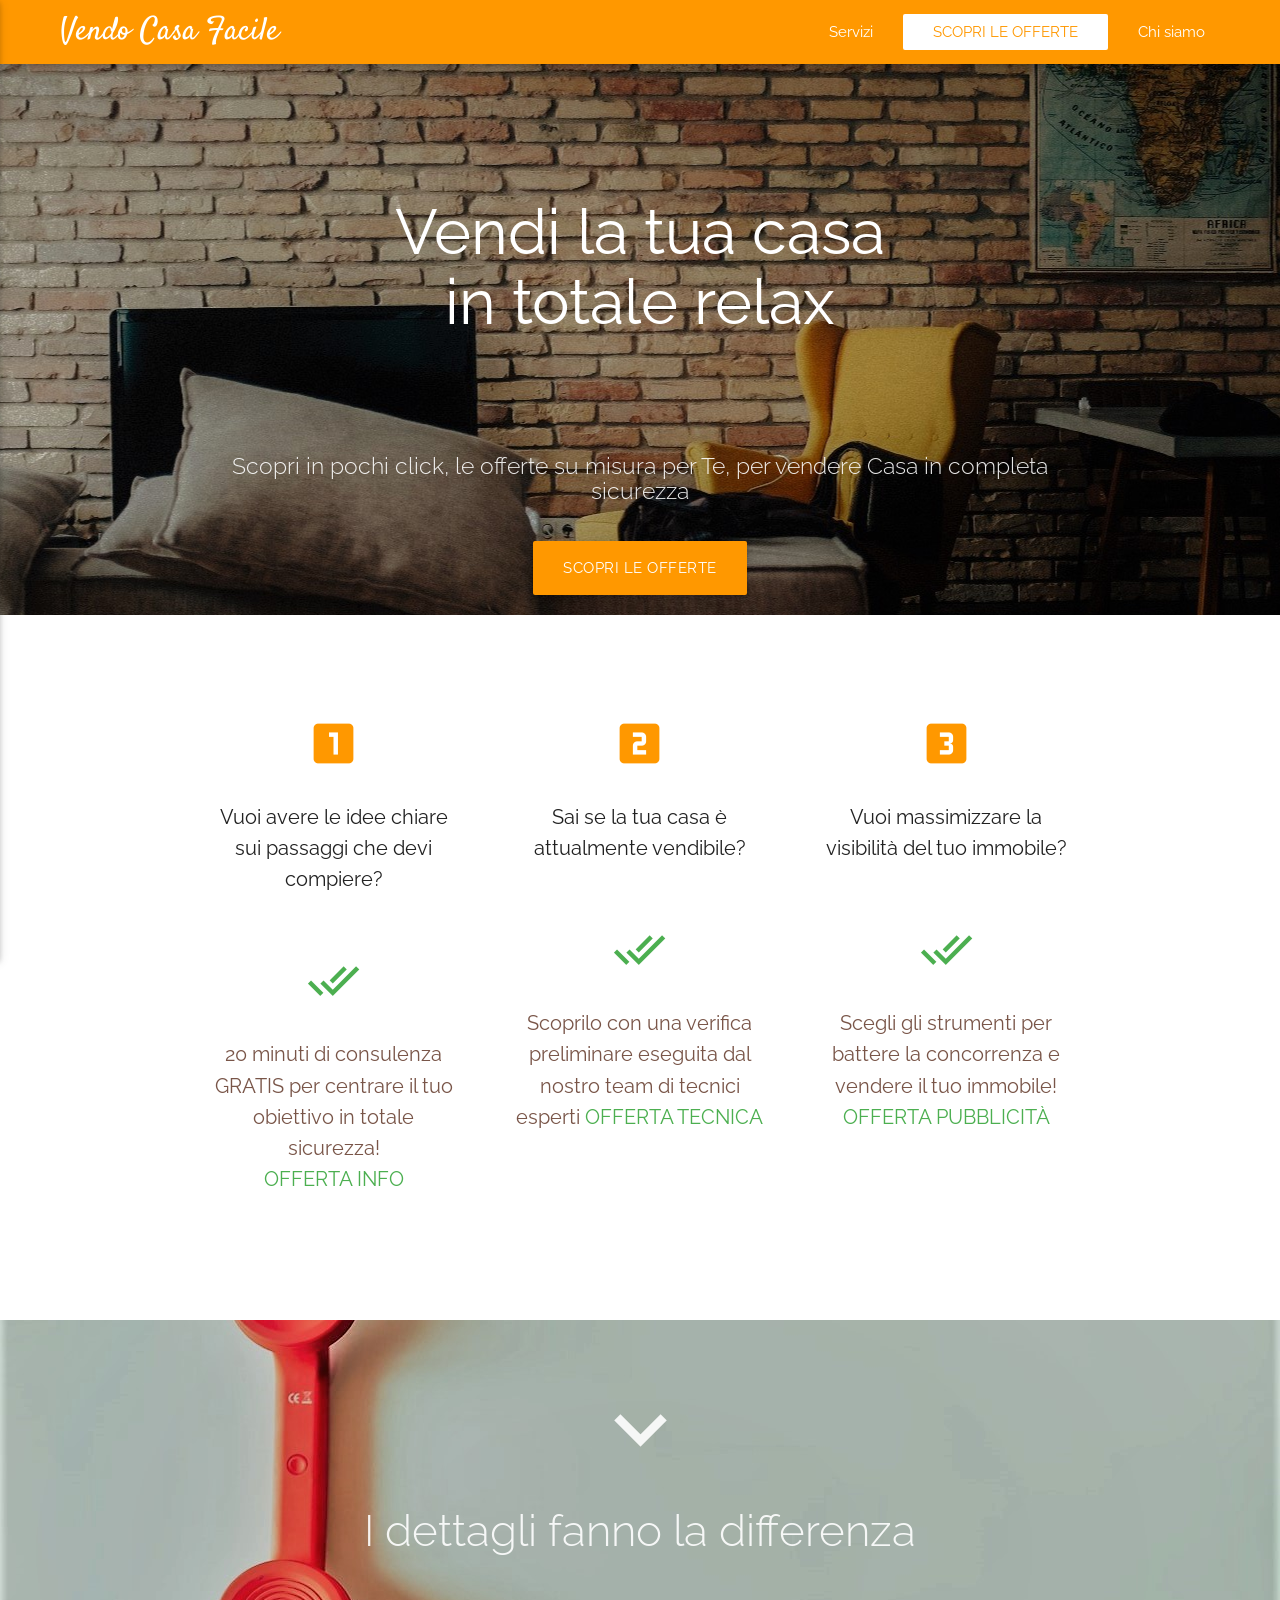
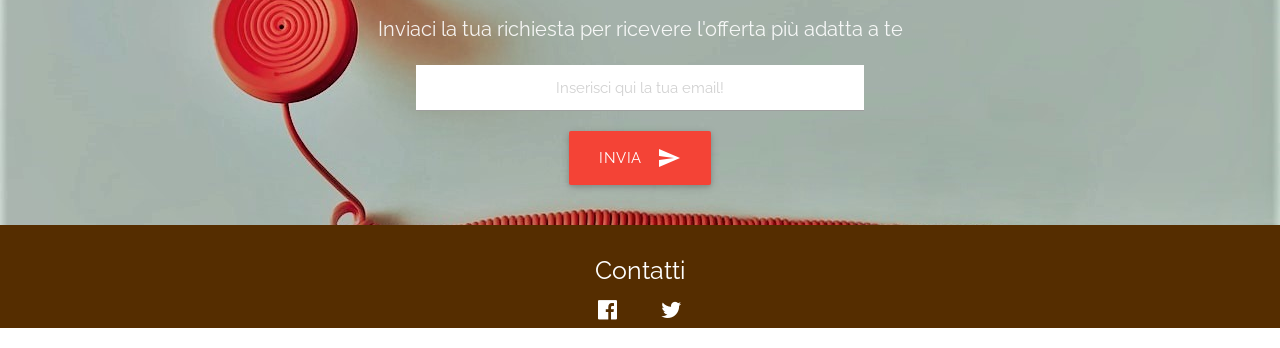
==== index.html @ 45d40cfd "rename index" ====
<!DOCTYPE html>
<html lang="it">
<head>
  <meta name="google-site-verification" content="xme6a1FTZZwv63tbI_aj_Q2dXfJPUbiJGaoRssNo81g" />
  <meta http-equiv="Content-Type" content="text/html; charset=UTF-8"/>
  <meta name="viewport" content="width=device-width, initial-scale=1, maximum-scale=1.0, user-scalable=no"/>
  <title>Casa in legno 360° | Ottieni tutte le risposte ai tuoi dubbi sulle case in legno e realizza la tua abitazione. </title>
  <meta name="description" content="Realizza la tua casa ecologica, in legno, in tutta sicurezza con l'aiuto di un professionista qualificato, sempre al tuo fianco."/>

<!--Fb open group-->
<meta property="og:url" content="http://casainlegno360.com/index.html" /> 
<meta property="og:title" content="Casa in legno 360° | Ottieni tutte le risposte ai tuoi dubbi sulle case in legno e realizza la tua abitazione." /> 
<meta property="og:image"           content="http://casainlegno360.com/CsLgn360.png" /> 
<meta property="og:description"    content="Realizza la tua casa ecologica, in legno, in tutta sicurezza con l'aiuto di un professionista qualificato, sempre al tuo fianco." />

  <!-- CSS  -->
  <link href="https://fonts.googleapis.com/icon?family=Material+Icons" rel="stylesheet">
  <link href="css/materialize.css" type="text/css" rel="stylesheet" media="screen,projection"/>
  <link href="css/style.css" type="text/css" rel="stylesheet" media="screen,projection"/>

<!--Google Fonts-->
<link href="https://fonts.googleapis.com/css?family=Raleway:500|Satisfy" rel="stylesheet">

<!--Font Awesome-->

<link rel="stylesheet" href="font-awesome/css/font-awesome.min.css">

<!--Sumome-->
<script src="//load.sumome.com/" data-sumo-site-id="3e712b3d972179f2d83c04da030cea69707537cebe571b6a861ba20f2c2c779e" async="async"></script>

</head>
<body>

<!--Fixed NavBar-->
 <div class="navbar-fixed">
    <nav>
      <div class="nav-wrapper orange">
        <a href="#"  class="brand-logo white-text">Vendo Casa Facile</a>
              <a href="#" data-activates="mobile-demo" class="button-collapse"><i class="material-icons">menu</i></a>
        <ul class="right hide-on-med-and-down">
          <li><a href="#servizio" class="white-text">Servizi</a></li>
          <li><a href="#registrazione" class="waves-effect waves-teal btn-flat orange-text button white">SCOPRI LE OFFERTE</a></li>
          <li><a href="#Ospita" class="white-text">Chi siamo</a></li>
          </ul>
          <ul class="side-nav" id="mobile-demo">
          <li><a href="#servizio" class="white-text">Servizi</a></li>
          <li><a href="#registrazione" class="white-text">Scopri le offerte</a></li>
          <li><a href="#Ospita" class="white-text">Chi siamo</a></li>
      </ul>
      </div>
    </nav>
  </div>

<!--intro-->
  <div id="index-banner" class="parallax-container">
    <div class="section-intro no-pad-bot">
      <div class="container">
        <br><br>
        <h1 class="header center white-text">Vendi la tua casa <br> in totale relax</h1>
        <div class="row center">
          <h3 class="header-subtitle col s12 light">Scopri in pochi click, le offerte su misura per Te, per vendere Casa in completa sicurezza</h3>
        </div>
        <div class="row center">
          <a href="#registrazione" class="btn-large waves-effect waves-light teal orange">Scopri le offerte</a>
        </div>
        <br><br>

      </div>
    </div>
    <div class="parallax"><img src="background1.jpg">
    </div>
  </div>

<!--servizio-->
  <div id="servizio" class="container">
    <div class="section">
    <div class="col-servizio">

        <!--   Icon Section   -->
        <div class="row">
          
  <div class="col s12 m4">
            <div class="icon-block">
              <h2 class="center orange-text"><i class="material-icons">looks_one</i></h2>
              <h5 class="center">Vuoi avere le idee chiare sui passaggi che devi compiere?</h5>
<br>
<h2 class="center green-text"><i class="material-icons">done_all</i></h2>
              <h5 class="center green-text"> <a class="brown-text" href="#registrazione">20 minuti di consulenza GRATIS per centrare il tuo obiettivo in totale sicurezza! </a> <br> <a class="green-text" href="#registrazione"> OFFERTA INFO </a> </h5>
            </div>
          </div>

          <div class="col s12 m4">
            <div class="icon-block">
              <h2 class="center orange-text"><i class="material-icons">looks_two</i></h2>
              <h5 class="center">Sai se la tua casa è attualmente vendibile?</h5>
<br>
<h2 class="center green-text"><i class="material-icons">done_all</i></h2>
              <h5 class="center green-text"> <a class="brown-text" href="#registrazione"> Scoprilo con una verifica preliminare eseguita dal nostro team di tecnici esperti <a class="green-text" href="#registrazione"> OFFERTA TECNICA </a> </h5>
            </div>
          </div>

          <div class="col s12 m4">
            <div class="icon-block">
              <h2 class="center orange-text"><i class="material-icons">looks_3</i></h2>
              <h5 class="center">Vuoi massimizzare la visibilità del tuo immobile?</h5>
<br>
<h2 class="center green-text"><i class="material-icons">done_all</i></h2>
              <h5 class="center green-text"><a class="brown-text" href="#registrazione"> Scegli gli strumenti per battere la concorrenza e vendere il tuo immobile! <a class="green-text" href="#registrazione"> OFFERTA PUBBLICITÀ </a> </h5>
            </div>
          </div>
        </div>
        </div>


    </div>
  </div>

<!-- Registrazione -->
  <div id="registrazione" class="parallax-container valign-wrapper">
    <div class="section-registrazione no-pad-bot">
      <div class="container">
        <div class="row center">
          <i class="material-icons registrazione-icon">keyboard_arrow_down</i>
          <h3 class="col s12 light">I dettagli fanno la differenza</h3>
          <h5 class="col s12 registrazione-subtitle"> Inviaci la tua richiesta per ricevere l'offerta più adatta a te</h5>
           <div class="row">
        <div class="col s12 l6 offset-l3">

          <!-- Begin MailChimp Signup Form -->
          
          <div id="mc_embed_signup">
          <form action="http://facebook.us14.list-manage.com/subscribe/post?u=4d839f644c992801f4617163a&amp;id=6917e05096" method="post" id="mc-embedded-subscribe-form" name="mc-embedded-subscribe-form" class="validate" target="_blank" novalidate>
          <div id="mc_embed_signup_scroll">
          <div class="input-field inline">
          <input type="email" value="" name="EMAIL" class="email validate white center black-text" id="mce-EMAIL" placeholder="Inserisci qui la tua email!" required>
           <button class="btn-large waves-effect red" type="submit" name="action">Invia <i class="material-icons right">send</i>
  </button>
         </div>
      </form>
      </div>

<!--End mc_embed_signup-->

         </div>
         </div>
       </div>
        </div>
      </div>
    </div>
    <div class="parallax"><img src="background2.jpg" alt="Unsplashed background img 2"></div>
  </div>


<!--Footer-->
  <footer class="page-footer">
    <div class="container">
      <div class="row">
        <div class="col l12 s12 center">
          <h5 class="white-text">Contatti</h5>
          <a href="https://www.facebook.com/CasaInLegno360/" target="_blank" class="social-icon"><i class="fa fa-facebook-official" aria-hidden="true"></i><a>
          <a href="https://twitter.com/CasaInLegno360" target="_blank" class="social-icon"><i class="fa fa-twitter" aria-hidden="true"></i><a>
      </div>
    </div>
  </footer>


  <!--  Scripts-->
  <script src="https://code.jquery.com/jquery-2.1.1.min.js"></script>
  <script src="js/materialize.js"></script>
  <script src="js/init.js"></script>
  <script>(function(){var qs,js,q,s,d=document,gi=d.getElementById,ce=d.createElement,gt=d.getElementsByTagName,id='typef_orm',b='https://s3-eu-west-1.amazonaws.com/share.typeform.com/';if(!gi.call(d,id)){js=ce.call(d,'script');js.id=id;js.src=b+'share.js';q=gt.call(d,'script')[0];q.parentNode.insertBefore(js,q)}id=id+'_';if(!gi.call(d,id)){qs=ce.call(d,'link');qs.rel='stylesheet';qs.id=id;qs.href=b+'share-button.css';s=gt.call(d,'head')[0];s.appendChild(qs,s)}})()</script>

<!-- Google analytics -->
  <script>
  (function(i,s,o,g,r,a,m){i['GoogleAnalyticsObject']=r;i[r]=i[r]||function(){
  (i[r].q=i[r].q||[]).push(arguments)},i[r].l=1*new Date();a=s.createElement(o),
  m=s.getElementsByTagName(o)[0];a.async=1;a.src=g;m.parentNode.insertBefore(a,m)
  })(window,document,'script','https://www.google-analytics.com/analytics.js','ga');

  ga('create', 'UA-88357866-1', 'auto');
  ga('send', 'pageview');

  </script>

  <!--smartlook-->
  <script type="text/javascript">
    window.smartlook||(function(d) {
    var o=smartlook=function(){ o.api.push(arguments)},h=d.getElementsByTagName('head')[0];
    var c=d.createElement('script');o.api=new Array();c.async=true;c.type='text/javascript';
    c.charset='utf-8';c.src='//rec.smartlook.com/recorder.js';h.appendChild(c);
    })(document);
    smartlook('init', 'ea84d6d92abb2a49be321e01e9f5454abdc31c79');
</script>

 <!-- WhatsHelp.io widget -->
<script type="text/javascript">
    (function () {
        var options = {
            facebook: "606758646175635", // Facebook page ID
            email: "info@casainlegno360.com", // Email
            company_logo_url: "//scontent.xx.fbcdn.net/v/t1.0-1/p50x50/15036627_609173339267499_9114224182856759161_n.jpg?oh=e348a409c65d0175b8922ac6e27600fc&oe=58ED5390", // URL of company logo (png, jpg, gif)
            greeting_message: "Ciao!\nHai dei dubbi sulla costruzione della tua nuova casa?\nCome possiamo aiutarti?", // Text of greeting message
            button_color: "#FF6550", // Color of button
            position: "right", // Position may be 'right' or 'left'
            order: "facebook,email" // Order of buttons
        };
        var proto = document.location.protocol, host = "whatshelp.io", url = proto + "//static." + host;
        var s = document.createElement('script'); s.type = 'text/javascript'; s.async = true; s.src = url + '/widget-send-button/js/init.js';
        s.onload = function () { WhWidgetSendButton.init(host, proto, options); };
        var x = document.getElementsByTagName('script')[0]; x.parentNode.insertBefore(s, x);
    })();
</script>

</script>

  </body>
</html>
---- css/style.css ----
/* Custom Stylesheet */
/**
 * Use this file to override Materialize files so you can update
 * the core Materialize files in the future
 *
 * Made By MaterializeCSS.com
 */

body {
font-family: 'Raleway', sans-serif;
}

nav ul a,
nav .brand-logo {
  color: orange;
}

nav .brand-logo {
font-family: 'Satisfy', cursive;
}

nav .nav-wrapper {
    padding: 0 60px;
}

p {
  line-height: 2rem;
}

.button-collapse {
  color: orange;
}

.parallax-container {
  min-height: 380px;
  line-height: 0;
  height: auto;
  color: rgba(255,255,255,.9);
}

.section-intro{
  height: 100%;
  width: 100%;
}

  .header {
    margin-top: 15%;
  }

  .header-subtitle {
    margin-top: 10%;
    font-size: 1.5em;
  }

@media only screen and (max-width : 992px) {
  .parallax-container .section {
    position: absolute;
    top: 40%;
  }
  #index-banner .section {
    top: 10%;
  }
}

@media only screen and (max-width : 600px) {
  #index-banner .section {
    top: 0;
  }

  nav .nav-wrapper {
    padding: 0 10px;
}
}

.col-servizio {
  margin-top: 60px;
  margin-bottom: 100px;
}

.icon-block {
  padding: 0 15px;
}
.icon-block .material-icons {
  font-size: inherit;
}

#servizio h5 {
  font-size: 1.3em;
  line-height: 1.6em;
}

.text-icon {
  font-size: 1.5em;
  color: brown;
  padding: 0 20px;
}
.social-icon:hover{
 color: orange;
}

.section-registrazione{
  width: 100%;
  height: 100%;
}

.registrazione-icon {
  font-size: 7em;
  margin-top: 60px;
}

.registrazione-subtitle {
  font-size: 1.3em;
  margin-top: 5%;
}

.btn-registrazione {
  width: 100%;
}

.ospita-icon {
  font-size: 7em;
  margin-top: 60px;
}

.ospita-subtitle {
  font-size: 1.3em;
  margin-top: 5%;
  line-height: 2em;
}

.btn-ospita {
  width: 100%;
}

footer.page-footer {
  margin: 0;
  background-color: #552d00;
}

.social-icon {
  font-size: 1.5em;
  color: #fff;
  padding: 0 20px;
}
.social-icon:hover{
 color: orange;
}
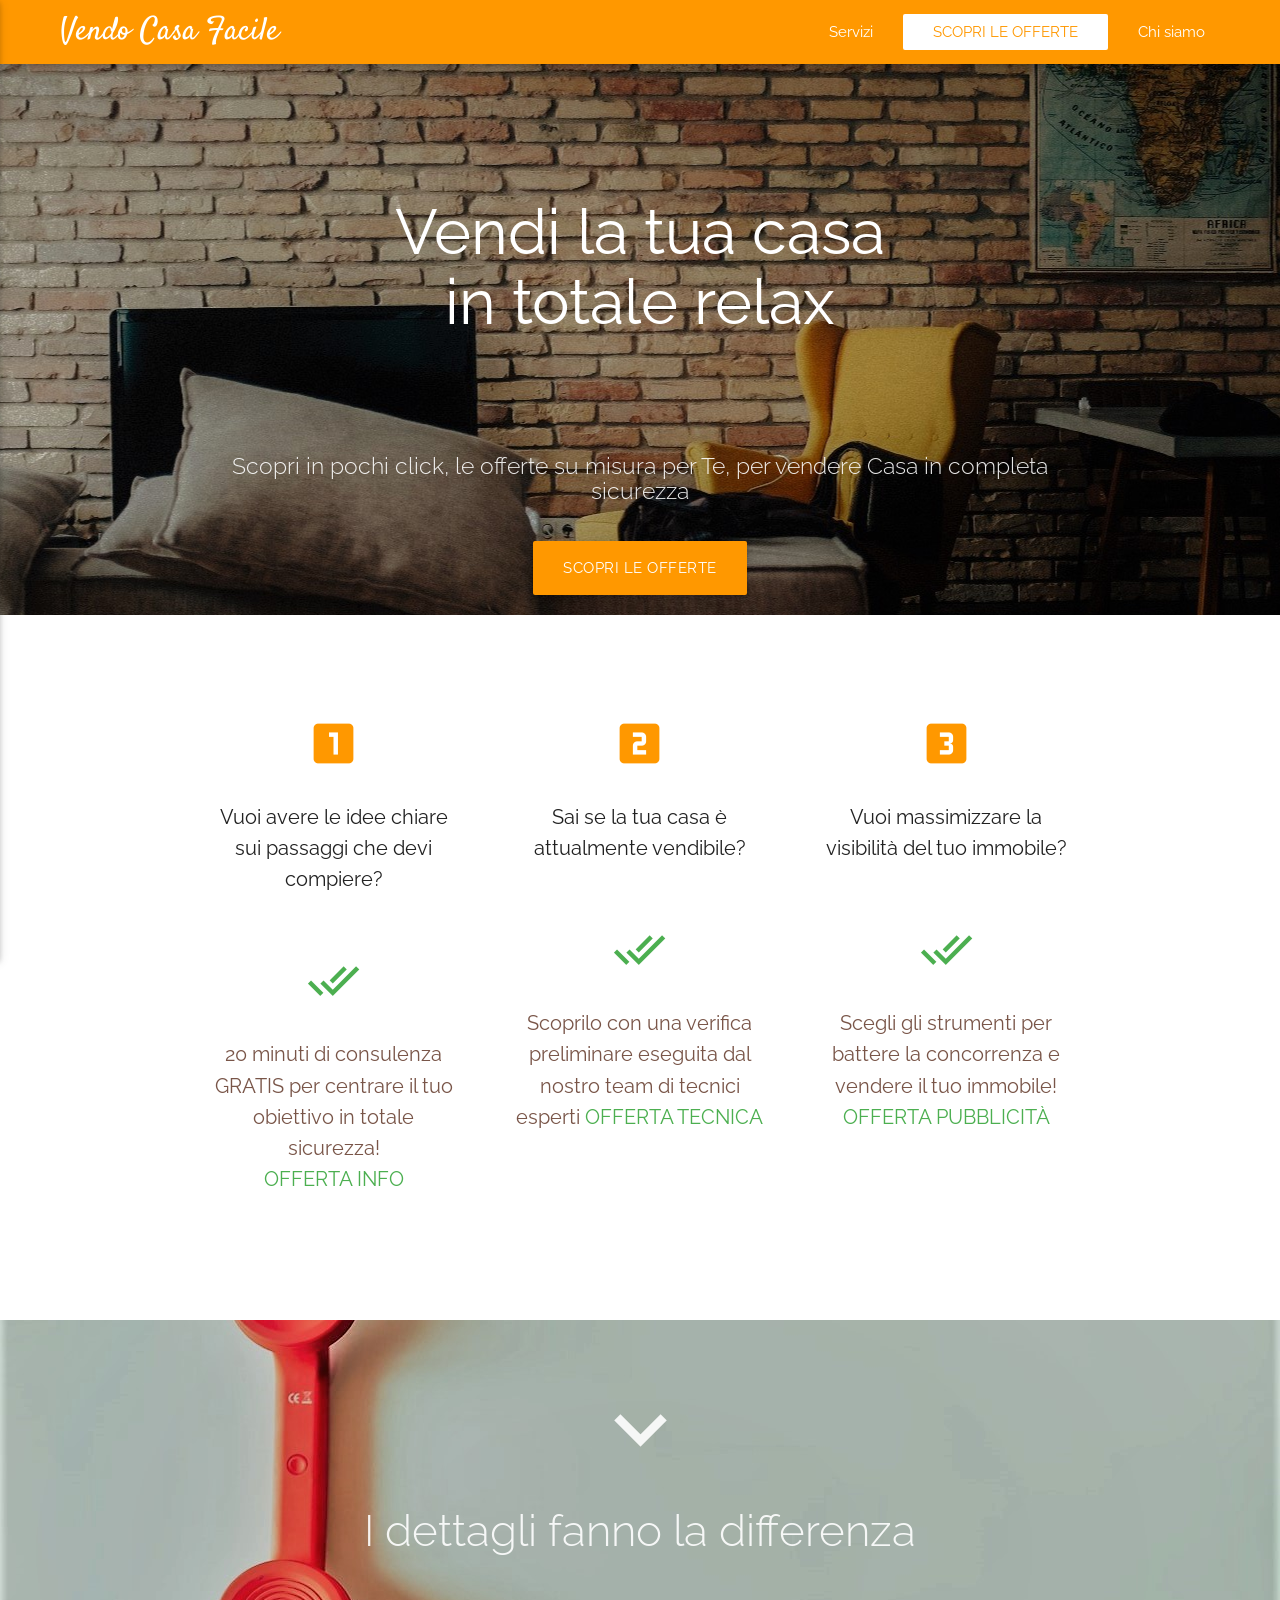
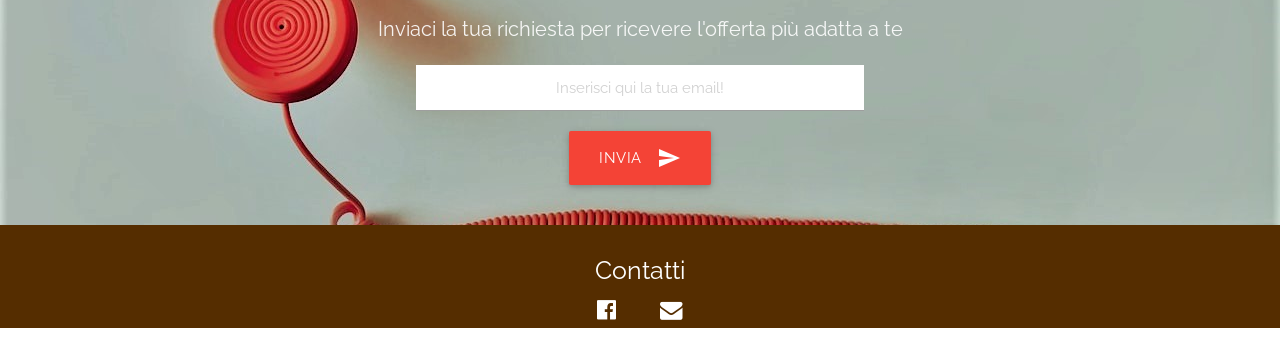
==== commit 8620d1dd: "fb  email" ====
--- a/index.html
+++ b/index.html
@@ -4,14 +4,14 @@
   <meta name="google-site-verification" content="xme6a1FTZZwv63tbI_aj_Q2dXfJPUbiJGaoRssNo81g" />
   <meta http-equiv="Content-Type" content="text/html; charset=UTF-8"/>
   <meta name="viewport" content="width=device-width, initial-scale=1, maximum-scale=1.0, user-scalable=no"/>
-  <title>Casa in legno 360° | Ottieni tutte le risposte ai tuoi dubbi sulle case in legno e realizza la tua abitazione. </title>
-  <meta name="description" content="Realizza la tua casa ecologica, in legno, in tutta sicurezza con l'aiuto di un professionista qualificato, sempre al tuo fianco."/>
+  <title>Vendo Casa Facile </title>
+  <meta name="description" content="Vendi la tua casa in totale relax, con l'aiuto di un team di professionisti qualificati, al tuo fianco"/>
 
 <!--Fb open group-->
 <meta property="og:url" content="http://casainlegno360.com/index.html" /> 
-<meta property="og:title" content="Casa in legno 360° | Ottieni tutte le risposte ai tuoi dubbi sulle case in legno e realizza la tua abitazione." /> 
+<meta property="og:title" content="Vendo Casa Facile" /> 
 <meta property="og:image"           content="http://casainlegno360.com/CsLgn360.png" /> 
-<meta property="og:description"    content="Realizza la tua casa ecologica, in legno, in tutta sicurezza con l'aiuto di un professionista qualificato, sempre al tuo fianco." />
+<meta property="og:description"    content="Vendi la tua casa in totale relax, con l'aiuto di un team di professionisti qualificati, al tuo fianco" />
 
   <!-- CSS  -->
   <link href="https://fonts.googleapis.com/icon?family=Material+Icons" rel="stylesheet">
@@ -157,8 +157,8 @@
       <div class="row">
         <div class="col l12 s12 center">
           <h5 class="white-text">Contatti</h5>
-          <a href="https://www.facebook.com/CasaInLegno360/" target="_blank" class="social-icon"><i class="fa fa-facebook-official" aria-hidden="true"></i><a>
-          <a href="https://twitter.com/CasaInLegno360" target="_blank" class="social-icon"><i class="fa fa-twitter" aria-hidden="true"></i><a>
+          <a href="https://www.facebook.com/vendocasafacile/" target="_blank" class="social-icon"><i class="fa fa-facebook-official" aria-hidden="true"></i><a>
+          <a href="mailto:vendocasafacile@gmail.com" target="_blank" class="social-icon"><i class="fa fa-envelope" aria-hidden="true"></i><a>
       </div>
     </div>
   </footer>
@@ -192,27 +192,6 @@
     smartlook('init', 'ea84d6d92abb2a49be321e01e9f5454abdc31c79');
 </script>
 
- <!-- WhatsHelp.io widget -->
-<script type="text/javascript">
-    (function () {
-        var options = {
-            facebook: "606758646175635", // Facebook page ID
-            email: "info@casainlegno360.com", // Email
-            company_logo_url: "//scontent.xx.fbcdn.net/v/t1.0-1/p50x50/15036627_609173339267499_9114224182856759161_n.jpg?oh=e348a409c65d0175b8922ac6e27600fc&oe=58ED5390", // URL of company logo (png, jpg, gif)
-            greeting_message: "Ciao!\nHai dei dubbi sulla costruzione della tua nuova casa?\nCome possiamo aiutarti?", // Text of greeting message
-            button_color: "#FF6550", // Color of button
-            position: "right", // Position may be 'right' or 'left'
-            order: "facebook,email" // Order of buttons
-        };
-        var proto = document.location.protocol, host = "whatshelp.io", url = proto + "//static." + host;
-        var s = document.createElement('script'); s.type = 'text/javascript'; s.async = true; s.src = url + '/widget-send-button/js/init.js';
-        s.onload = function () { WhWidgetSendButton.init(host, proto, options); };
-        var x = document.getElementsByTagName('script')[0]; x.parentNode.insertBefore(s, x);
-    })();
-</script>
-
-</script>
-
   </body>
 </html>
 
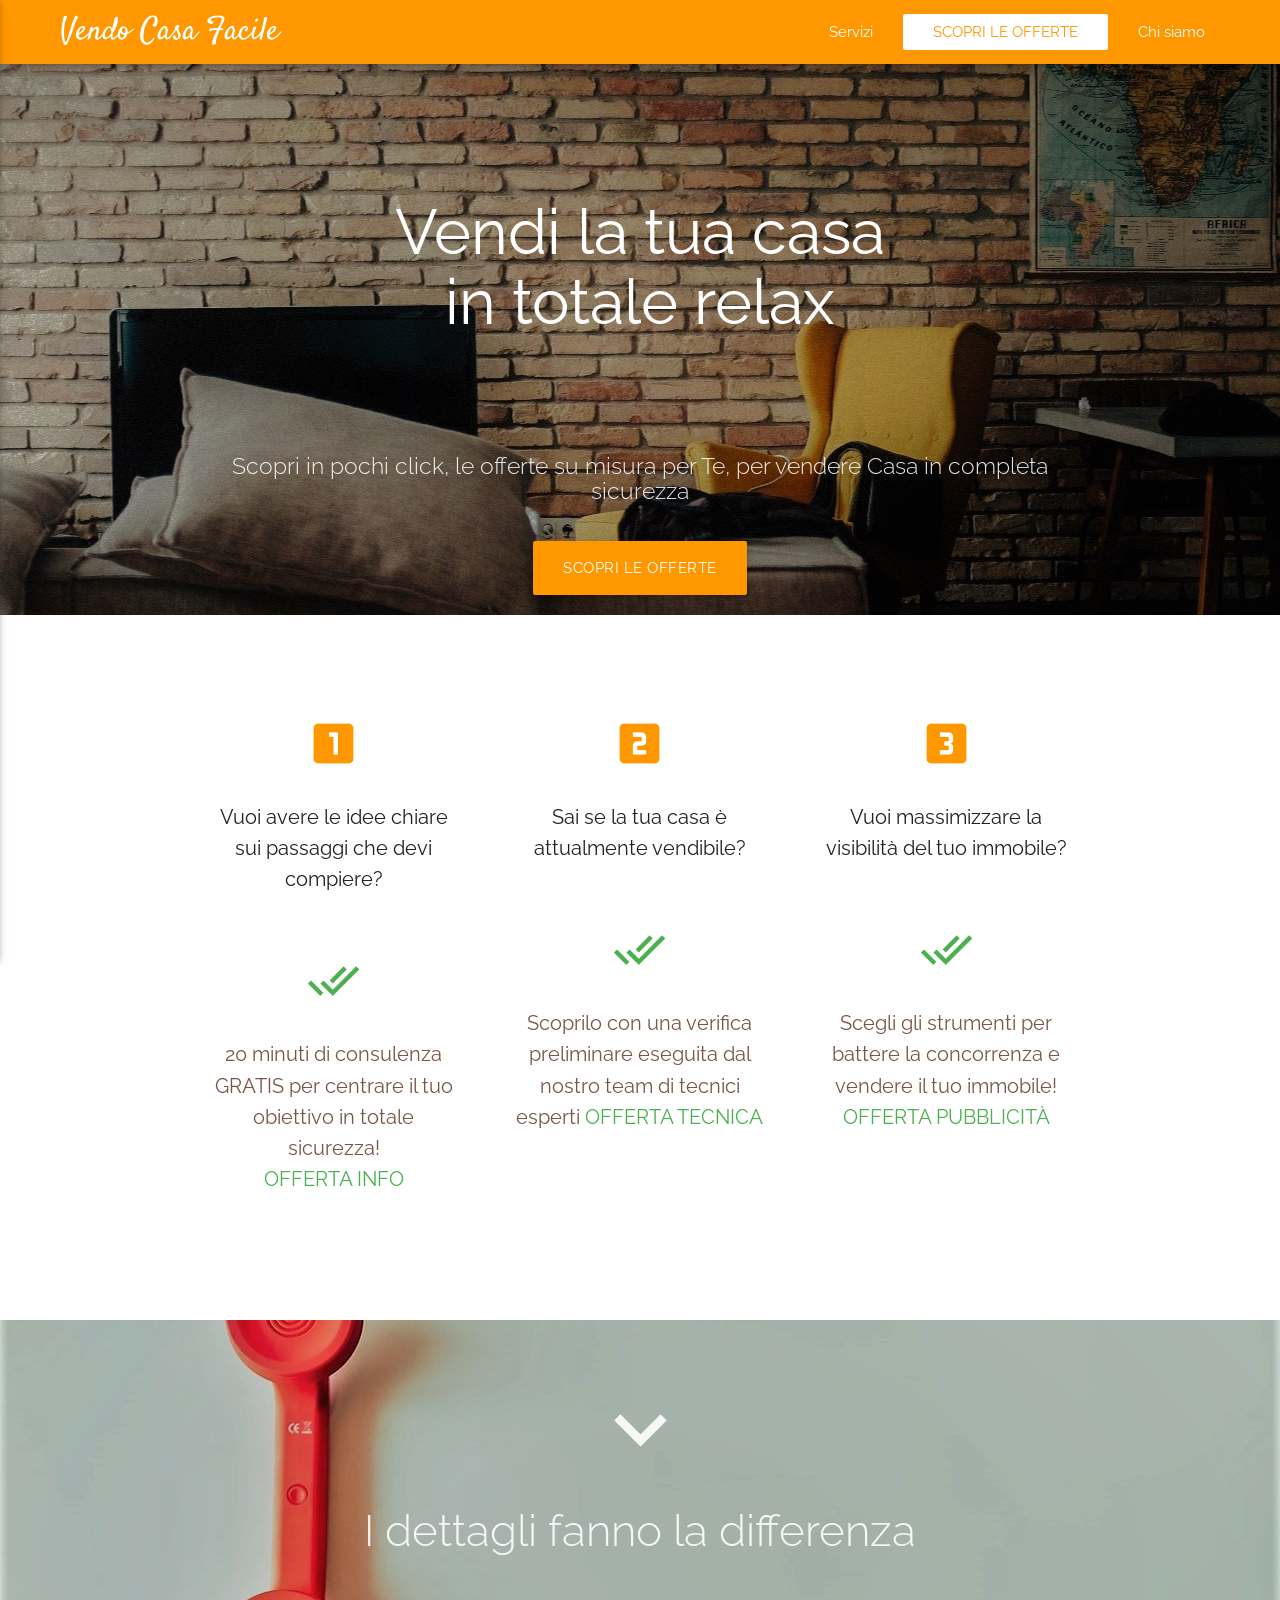
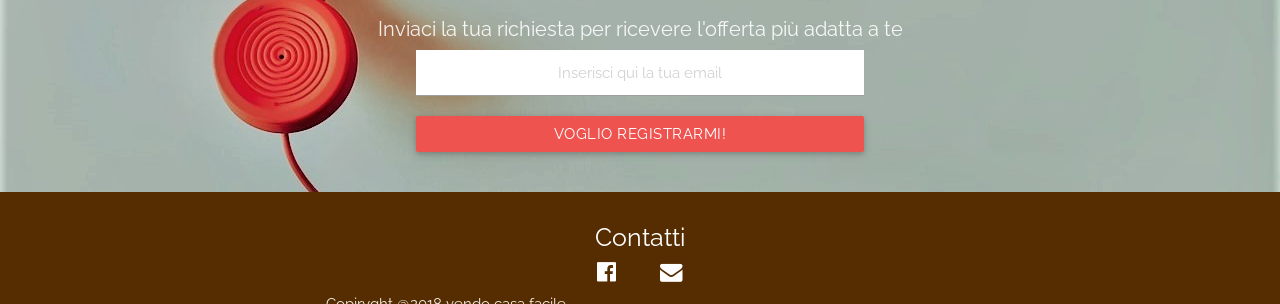
==== commit d94025b3: "Add files via upload" ====
--- a/index.html
+++ b/index.html
@@ -5,7 +5,7 @@
   <meta http-equiv="Content-Type" content="text/html; charset=UTF-8"/>
   <meta name="viewport" content="width=device-width, initial-scale=1, maximum-scale=1.0, user-scalable=no"/>
   <title>Vendo Casa Facile </title>
-  <meta name="description" content="Vendi la tua casa in totale relax, con l'aiuto di un team di professionisti qualificati, al tuo fianco"/>
+  <meta name="description" content="Vendi la tua casa a Ferrara, in totale relax, con l'aiuto di un team di professionisti qualificati, al tuo fianco"/>
 
 <!--Fb open group-->
 <meta property="og:url" content="http://casainlegno360.com/index.html" /> 
@@ -126,30 +126,24 @@
            <div class="row">
         <div class="col s12 l6 offset-l3">
 
-          <!-- Begin MailChimp Signup Form -->
-          
-          <div id="mc_embed_signup">
-          <form action="http://facebook.us14.list-manage.com/subscribe/post?u=4d839f644c992801f4617163a&amp;id=6917e05096" method="post" id="mc-embedded-subscribe-form" name="mc-embedded-subscribe-form" class="validate" target="_blank" novalidate>
-          <div id="mc_embed_signup_scroll">
-          <div class="input-field inline">
-          <input type="email" value="" name="EMAIL" class="email validate white center black-text" id="mce-EMAIL" placeholder="Inserisci qui la tua email!" required>
-           <button class="btn-large waves-effect red" type="submit" name="action">Invia <i class="material-icons right">send</i>
-  </button>
-         </div>
-      </form>
-      </div>
+          <!-- Begin Mailchimp Signup Form -->
+        <div id="mc_embed_signup">
+          <form action="http://gmail.us20.list-manage.com/subscribe/post?u=9181536b9d34cf0270d261706&amp;id=687b366f20" method="post" id="mc-embedded-subscribe-form" name="mc-embedded-subscribe-form" class="validate" target="_blank" novalidate>
+              <div id="mc_embed_signup_scroll">
 
-<!--End mc_embed_signup-->
-
-         </div>
-         </div>
+            <input type="email" value="" name="EMAIL" class="email validate white center black-text" id="mce-EMAIL" placeholder="Inserisci qui la tua email" required>
+             <button class="btn btn-registrazione waves-effect waves-light red lighten-1" type="submit" name="action">Voglio Registrarmi!</button>
+            </div>
+            </div>
+          </form>
        </div>
-        </div>
-      </div>
-    </div>
-    <div class="parallax"><img src="background2.jpg" alt="Unsplashed background img 2"></div>
+         <!--End mc_embed_signup-->
+</div>
+    <div class="parallax">
+      <img src="background2.jpg" alt="Unsplashed background img 2">
   </div>
-
+</div>
+</div>
 
 <!--Footer-->
   <footer class="page-footer">
@@ -157,10 +151,13 @@
       <div class="row">
         <div class="col l12 s12 center">
           <h5 class="white-text">Contatti</h5>
-          <a href="https://www.facebook.com/vendocasafacile/" target="_blank" class="social-icon"><i class="fa fa-facebook-official" aria-hidden="true"></i><a>
-          <a href="mailto:vendocasafacile@gmail.com" target="_blank" class="social-icon"><i class="fa fa-envelope" aria-hidden="true"></i><a>
-      </div>
+          <a href="https://www.facebook.com/vendocasafacile/" target="_blank" class="social-icon"><i class="fa fa-facebook-official" aria-hidden="true"></i></a>
+          <a href="mailto:vendocasafacile@gmail.com" target="_blank" class="social-icon"><i class="fa fa-envelope" aria-hidden="true"></i></a>
     </div>
+</div>
+<div class="foot-copyright">
+  <div class="container">
+    Copiryght @2018 vendo casa facile </a>
   </footer>
 
 
@@ -171,25 +168,28 @@
   <script>(function(){var qs,js,q,s,d=document,gi=d.getElementById,ce=d.createElement,gt=d.getElementsByTagName,id='typef_orm',b='https://s3-eu-west-1.amazonaws.com/share.typeform.com/';if(!gi.call(d,id)){js=ce.call(d,'script');js.id=id;js.src=b+'share.js';q=gt.call(d,'script')[0];q.parentNode.insertBefore(js,q)}id=id+'_';if(!gi.call(d,id)){qs=ce.call(d,'link');qs.rel='stylesheet';qs.id=id;qs.href=b+'share-button.css';s=gt.call(d,'head')[0];s.appendChild(qs,s)}})()</script>
 
 <!-- Google analytics -->
-  <script>
-  (function(i,s,o,g,r,a,m){i['GoogleAnalyticsObject']=r;i[r]=i[r]||function(){
-  (i[r].q=i[r].q||[]).push(arguments)},i[r].l=1*new Date();a=s.createElement(o),
-  m=s.getElementsByTagName(o)[0];a.async=1;a.src=g;m.parentNode.insertBefore(a,m)
-  })(window,document,'script','https://www.google-analytics.com/analytics.js','ga');
+<script async src="https://www.googletagmanager.com/gtag/js?id=UA-137015579-1"></script>
+<script>
+  window.dataLayer = window.dataLayer || [];
+  function gtag(){dataLayer.push(arguments);}
+  gtag('js', new Date());
 
-  ga('create', 'UA-88357866-1', 'auto');
-  ga('send', 'pageview');
+  gtag('config', 'UA-137015579-1');
+</script>
+
 
   </script>
 
-  <!--smartlook-->
-  <script type="text/javascript">
-    window.smartlook||(function(d) {
-    var o=smartlook=function(){ o.api.push(arguments)},h=d.getElementsByTagName('head')[0];
-    var c=d.createElement('script');o.api=new Array();c.async=true;c.type='text/javascript';
-    c.charset='utf-8';c.src='//rec.smartlook.com/recorder.js';h.appendChild(c);
-    })(document);
-    smartlook('init', 'ea84d6d92abb2a49be321e01e9f5454abdc31c79');
+ <!-- Hotjar Tracking Code for vendocasafacile.com -->
+<script>
+    (function(h,o,t,j,a,r){
+        h.hj=h.hj||function(){(h.hj.q=h.hj.q||[]).push(arguments)};
+        h._hjSettings={hjid:1270966,hjsv:6};
+        a=o.getElementsByTagName('head')[0];
+        r=o.createElement('script');r.async=1;
+        r.src=t+h._hjSettings.hjid+j+h._hjSettings.hjsv;
+        a.appendChild(r);
+    })(window,document,'https://static.hotjar.com/c/hotjar-','.js?sv=');
 </script>
 
   </body>
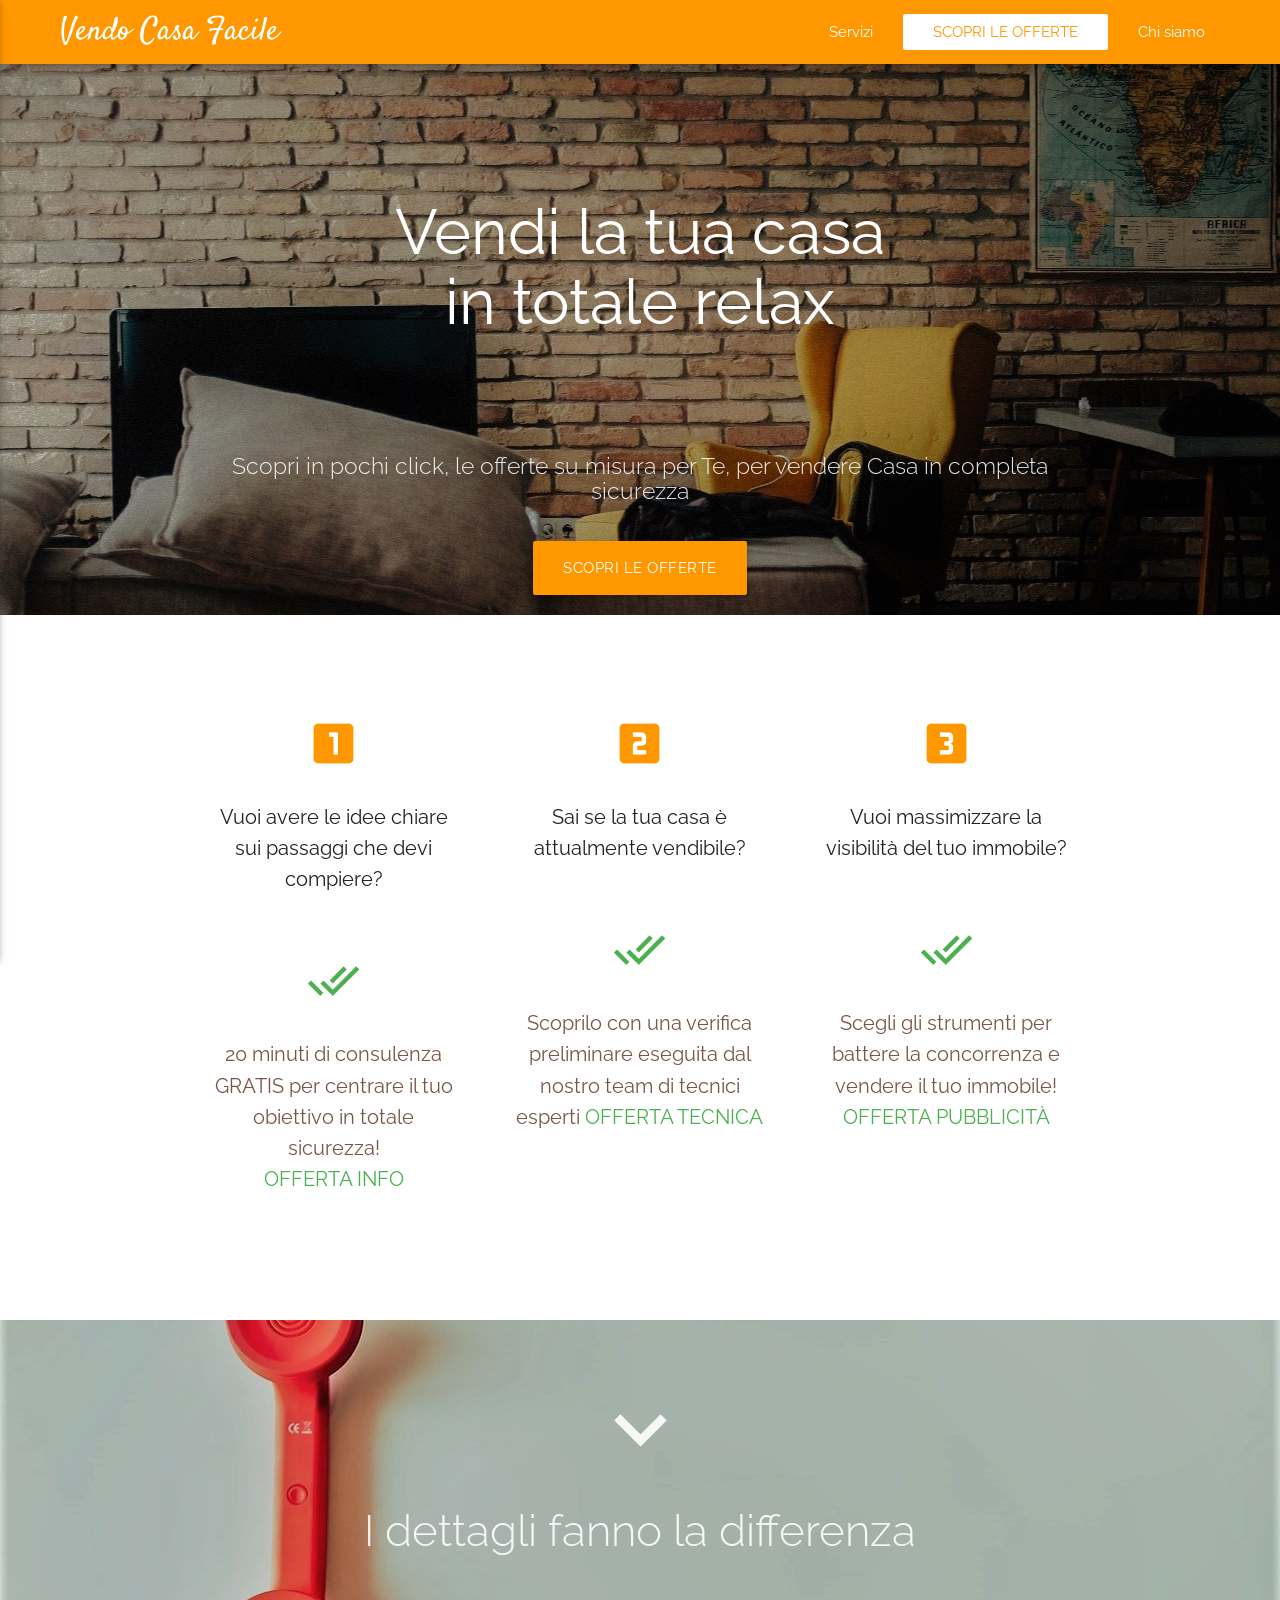
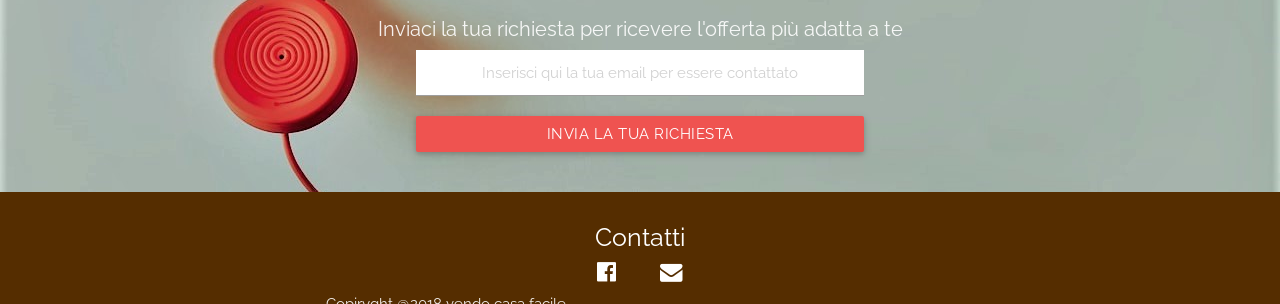
==== commit 9020bb23: "Add files via upload" ====
--- a/index.html
+++ b/index.html
@@ -8,9 +8,9 @@
   <meta name="description" content="Vendi la tua casa a Ferrara, in totale relax, con l'aiuto di un team di professionisti qualificati, al tuo fianco"/>
 
 <!--Fb open group-->
-<meta property="og:url" content="http://casainlegno360.com/index.html" /> 
-<meta property="og:title" content="Vendo Casa Facile" /> 
-<meta property="og:image"           content="http://casainlegno360.com/CsLgn360.png" /> 
+<meta property="og:url" content="http://vendocasafacile.com/index.html" /> 
+<meta property="og:title" content="Vendo Casa Facile"/> 
+<meta property="og:image"           content="http://vendocasafacile.com/VCFfb.png" /> 
 <meta property="og:description"    content="Vendi la tua casa in totale relax, con l'aiuto di un team di professionisti qualificati, al tuo fianco" />
 
   <!-- CSS  -->
@@ -26,9 +26,7 @@
 <link rel="stylesheet" href="font-awesome/css/font-awesome.min.css">
 
 <!--Sumome-->
-<script src="//load.sumome.com/" data-sumo-site-id="3e712b3d972179f2d83c04da030cea69707537cebe571b6a861ba20f2c2c779e" async="async"></script>
-
-</head>
+<script async>(function(s,u,m,o,j,v){j=u.createElement(m);v=u.getElementsByTagName(m)[0];j.async=1;j.src=o;j.dataset.sumoSiteId='fd8b15d18a52f67ae9bc9f361fe52976ebd9730a06eea251e8cc4a610d383a19';v.parentNode.insertBefore(j,v)})(window,document,'script','//load.sumo.com/');</script>
 <body>
 
 <!--Fixed NavBar-->
@@ -131,8 +129,8 @@
           <form action="http://gmail.us20.list-manage.com/subscribe/post?u=9181536b9d34cf0270d261706&amp;id=687b366f20" method="post" id="mc-embedded-subscribe-form" name="mc-embedded-subscribe-form" class="validate" target="_blank" novalidate>
               <div id="mc_embed_signup_scroll">
 
-            <input type="email" value="" name="EMAIL" class="email validate white center black-text" id="mce-EMAIL" placeholder="Inserisci qui la tua email" required>
-             <button class="btn btn-registrazione waves-effect waves-light red lighten-1" type="submit" name="action">Voglio Registrarmi!</button>
+            <input type="email" value="" name="EMAIL" class="email validate white center black-text" id="mce-EMAIL" placeholder="Inserisci qui la tua email per essere contattato" required>
+             <button class="btn btn-registrazione waves-effect waves-light red lighten-1" type="submit" name="action">Invia la tua richiesta</button>
             </div>
             </div>
           </form>
@@ -192,6 +190,4 @@
     })(window,document,'https://static.hotjar.com/c/hotjar-','.js?sv=');
 </script>
 
-  </body>
-</html>
 
